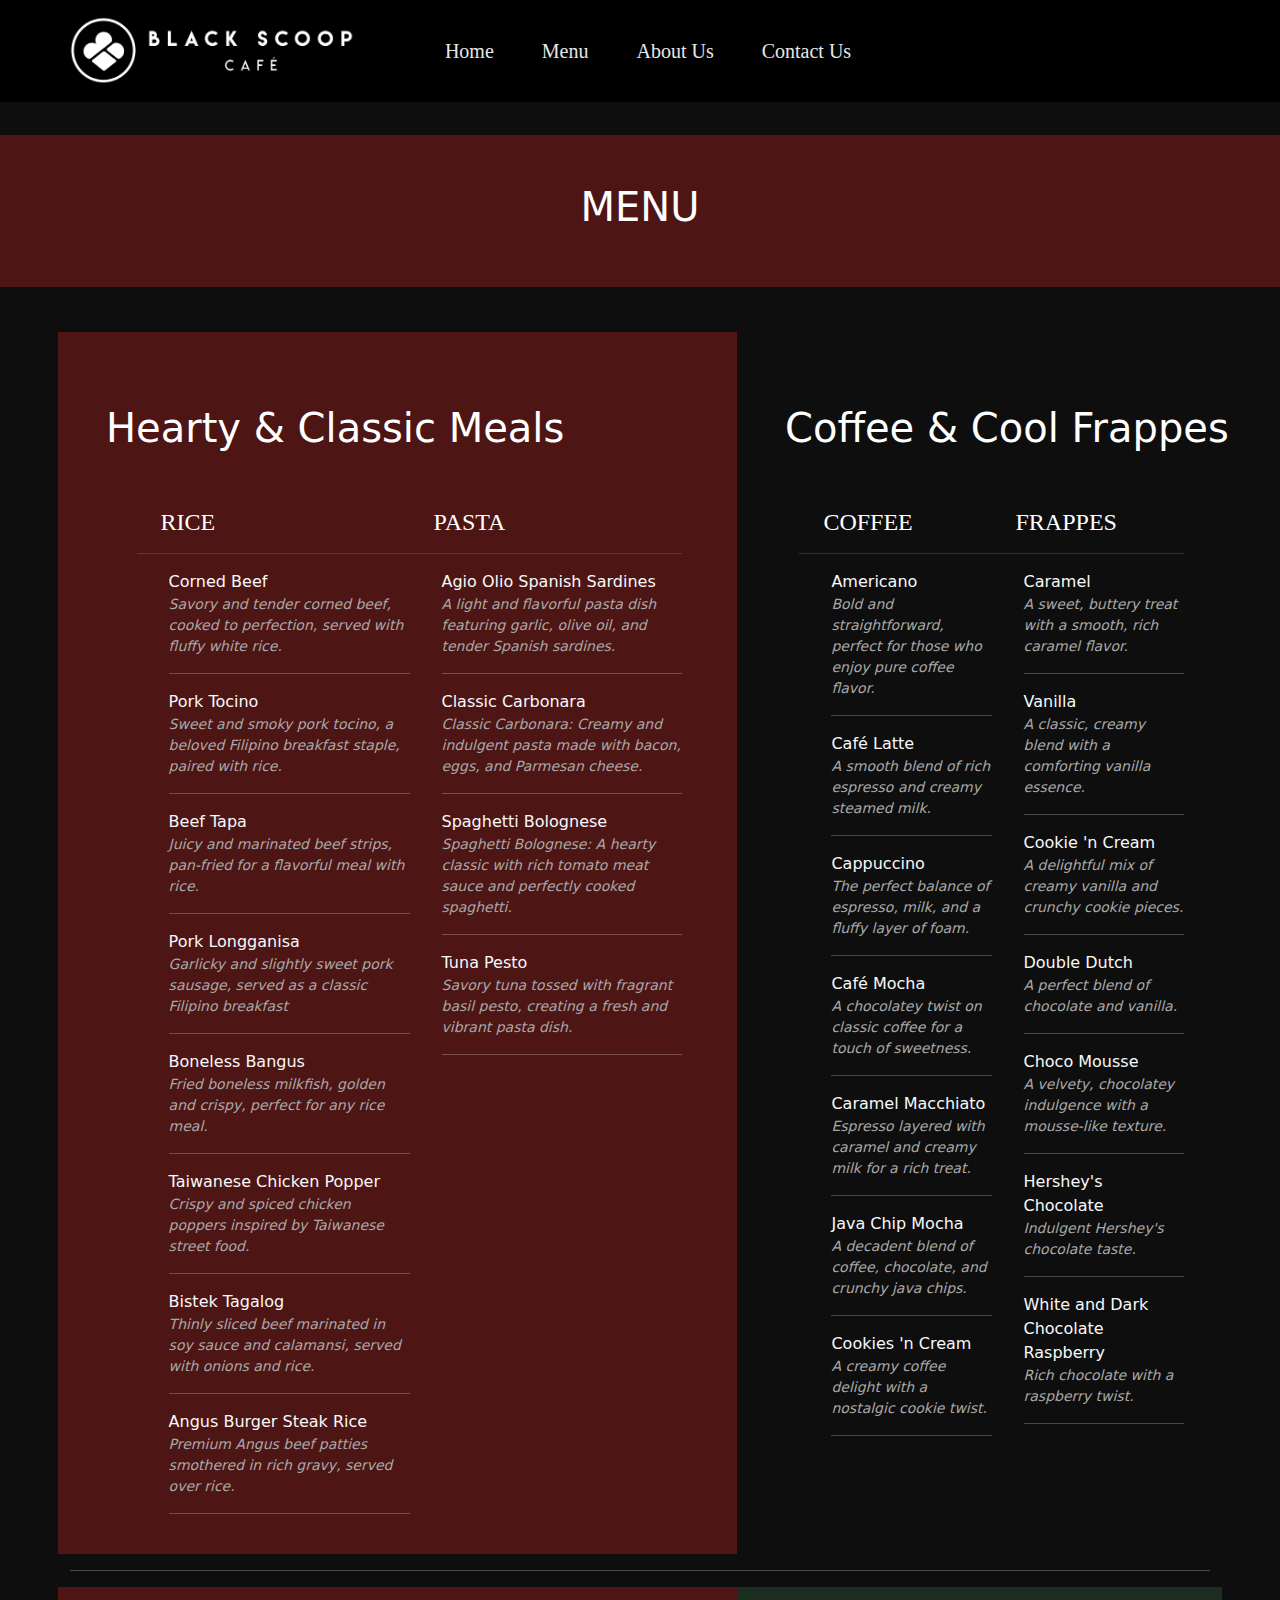
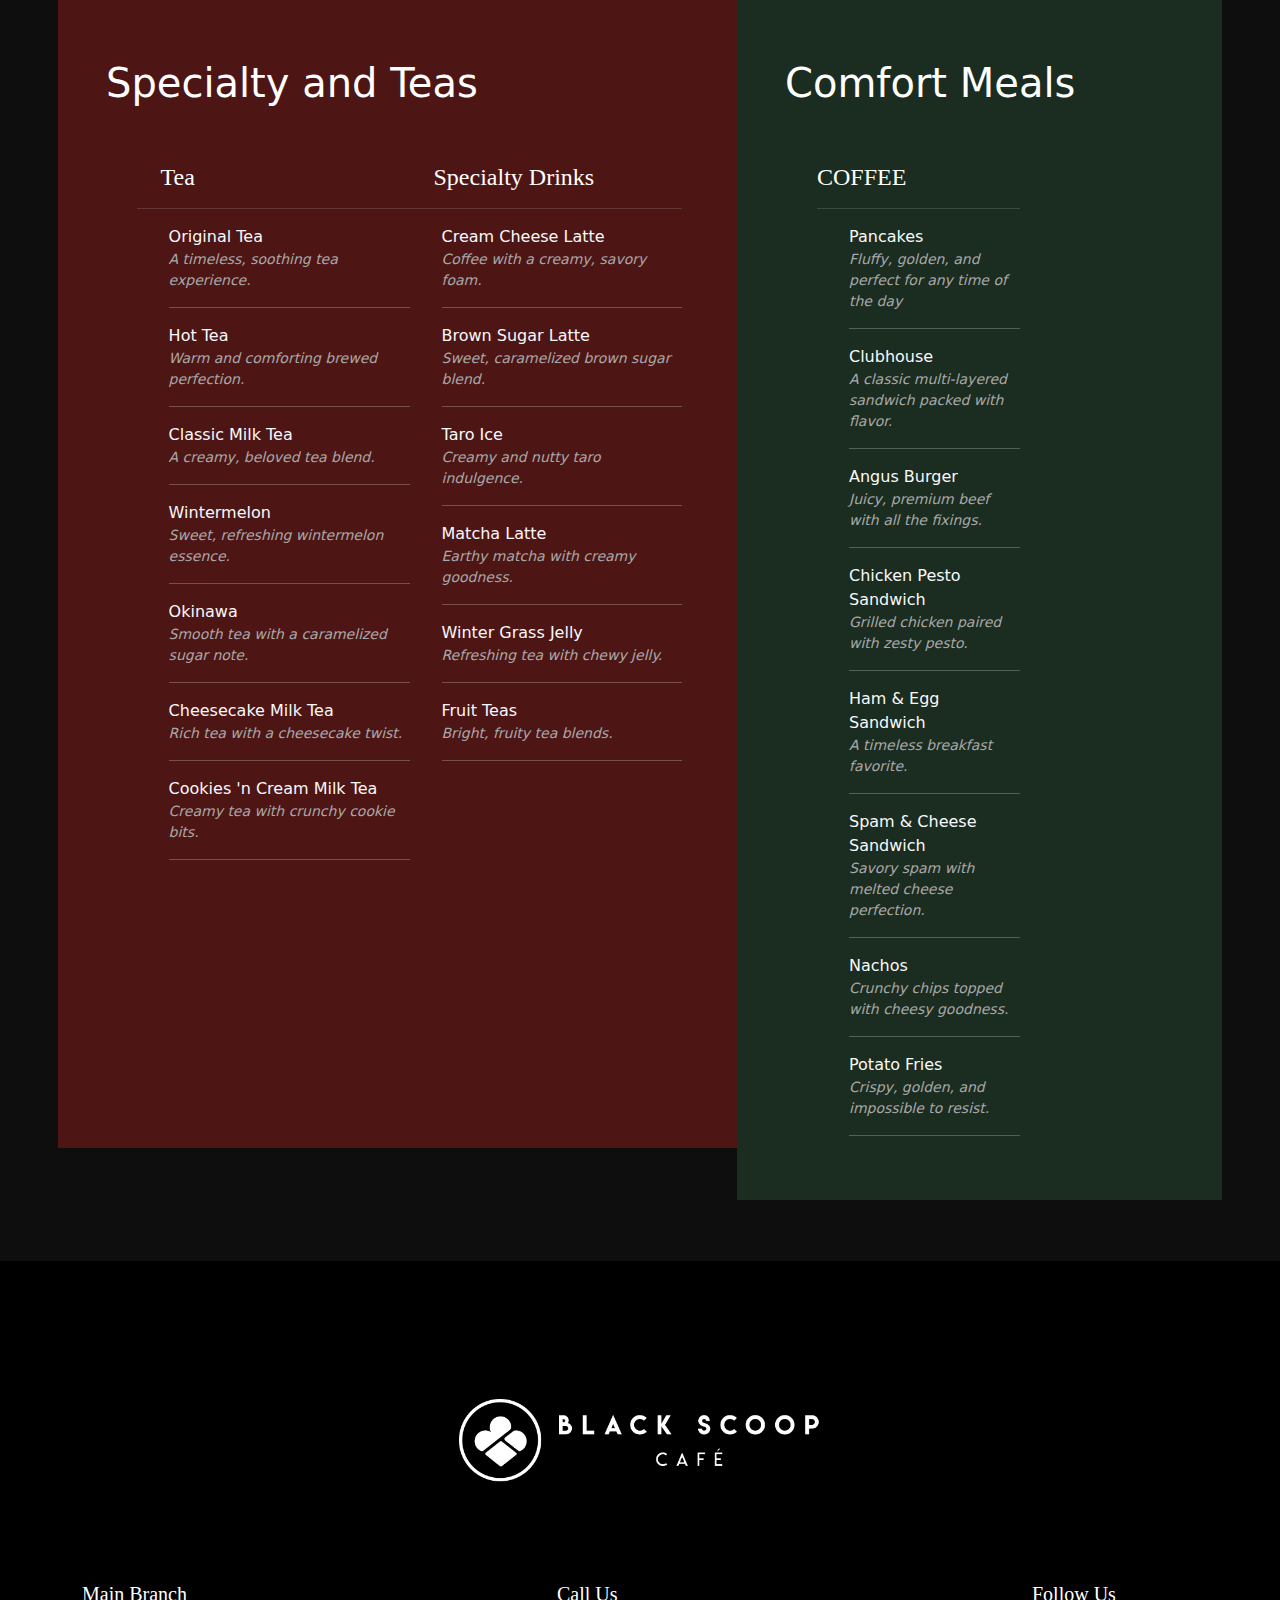
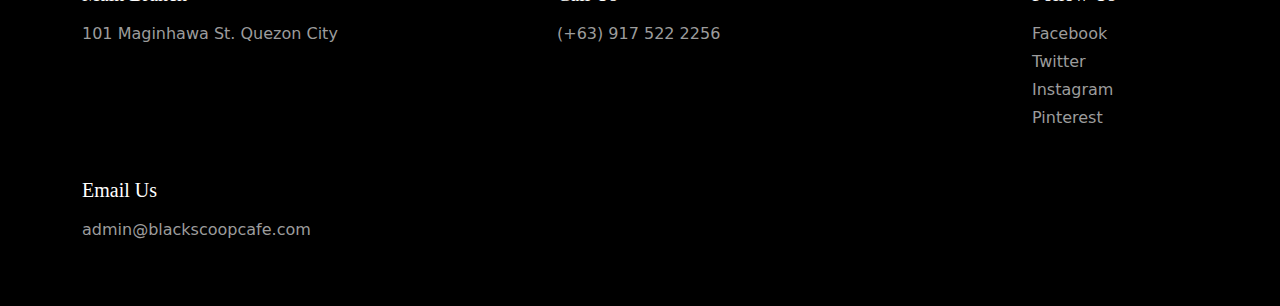
==== pages/page1/index.html @ 63876920 "Commit#30" ====
<!DOCTYPE html>
<html lang="en">
<head>
  <meta charset="utf-8">
  <meta name="viewport" content="width=device-width, initial-scale=1">
  <title>Menu</title>
  <script src="https://cdn.jsdelivr.net/npm/@popperjs/core@2.11.8/dist/umd/popper.min.js" integrity="sha384-I7E8VVD/ismYTF4hNIPjVp/Zjvgyol6VFvRkX/vR+Vc4jQkC+hVqc2pM8ODewa9r" crossorigin="anonymous"></script>
  <script src="https://cdn.jsdelivr.net/npm/bootstrap@5.3.3/dist/js/bootstrap.min.js" integrity="sha384-0pUGZvbkm6XF6gxjEnlmuGrJXVbNuzT9qBBavbLwCsOGabYfZo0T0to5eqruptLy" crossorigin="anonymous"></script>
  <link href="https://cdn.jsdelivr.net/npm/bootstrap@5.3.3/dist/css/bootstrap.min.css" rel="stylesheet" integrity="sha384-QWTKZyjpPEjISv5WaRU9OFeRpok6YctnYmDr5pNlyT2bRjXh0JMhjY6hW+ALEwIH" crossorigin="anonymous">
  <link rel="stylesheet" href="../page1/assets/css/link-page1.css">
  <link rel="stylesheet" href="../page1/assets/css/style-page1.css">
</head>
<body>
  <nav>
    <div class="nav-container">
      <div class="container">
        <div class="row">
          <div class="nav-logo col-lg-3 col-md-12 col-sm-12">
            <a href="/index.html"><img src="assets/img/black_scoop_2.png" class="logo" alt="Black Scoop Logo"></a>
          </div>
          <div class="nav-links col-lg-6 col-md-12 col-sm-12">
            <ul class="nav justify-content-center">
              <li class="nav-item">
                <a class="navbar-link" href="/index.html">Home</a>
              </li>
              <li class="nav-item">
                <a class="navbar-link active" aria-current="page" href="../page1/index.html">Menu</a>
              </li>
              <li class="nav-item">
                <a class="navbar-link" href="../page2/index.html">About Us</a>
              </li>
              <li class="nav-item">
                <a class="navbar-link" href="../page3/index.html">Contact Us</a>
              </li>
            </ul>
          </div>
        </div>
      </div>
    </div>
  </nav>
  <main>
    <div class="container-fluid">
      <div class="row">
        <div class="content-1 col-12 pt-5 pb-5 d-flex justify-content-center align-items-center">
          <h1>MENU</h1><br>
        </div>
      </div>
    </div>
    <div class="menu-section">
      <div class="container-lg g-0">
        <div class="row">
          <div class="food-section g-0 col-lg-7 col-md-12">
            <div class="row comfort g-0 pt-4 ps-4 d-flex justify-content-center">
              <h1 class="mt-5 ms-5" >Hearty & Classic Meals</h1>
              <div class="col-lg-5 col-md-6 col-sm-6 mt-5 ">
                <h4 class="ms-4">RICE</h4><hr class="horizon-dash">
                <ul class="g-0 pb-2">
                  <li class="text-light list-unstyled mt-2"> Corned Beef
                    <p class="sub-text">Savory and tender corned beef, cooked to perfection, served with fluffy white rice.</p><hr>
                  </li>
                  <li class="text-light list-unstyled mt-2"> Pork Tocino
                    <p class="sub-text">Sweet and smoky pork tocino, a beloved Filipino breakfast staple, paired with rice.</p><hr>
                  </li>
                  <li class="text-light list-unstyled mt-2">Beef Tapa
                    <p class="sub-text">Juicy and marinated beef strips, pan-fried for a flavorful meal with rice.</p><hr>
                  </li>
                  <li class="text-light list-unstyled mt-2"> Pork Longganisa
                    <p class="sub-text">Garlicky and slightly sweet pork sausage, served as a classic Filipino breakfast</p><hr>
                  </li>
                  <li class="text-light list-unstyled mt-2"> Boneless Bangus
                    <p class="sub-text">Fried boneless milkfish, golden and crispy, perfect for any rice meal.</p><hr>
                  </li>
                  <li class="text-light list-unstyled mt-2"> Taiwanese Chicken Popper
                    <p class="sub-text">Crispy and spiced chicken poppers inspired by Taiwanese street food.</p><hr>
                  </li>
                  <li class="text-light list-unstyled mt-2"> Bistek Tagalog
                    <p class="sub-text">Thinly sliced beef marinated in soy sauce and calamansi, served with onions and rice.</p><hr>
                  </li>
                  <li class="text-light list-unstyled mt-2">Angus Burger Steak Rice
                    <p class="sub-text">Premium Angus beef patties smothered in rich gravy, served over rice.</p><hr>
                  </li>
                </ul>
              </div>
              <div class="pasta-section col-lg-5 col-md-6 col-sm-6 mt-5">
                <h4 class="ms-4">PASTA</h4><hr class="horizon-dash">
                <ul>
                  <li class="text-light list-unstyled mt-2">Agio Olio Spanish Sardines
                    <p class="sub-text">A light and flavorful pasta dish featuring garlic, olive oil, and tender Spanish sardines.</p><hr>
                  </li>
                  <li class="text-light list-unstyled mt-2">Classic Carbonara
                    <p class="sub-text">Classic Carbonara: Creamy and indulgent pasta made with bacon, eggs, and Parmesan cheese.</p><hr>
                  </li>
                  <li class="text-light list-unstyled mt-2">Spaghetti Bolognese
                    <p class="sub-text">Spaghetti Bolognese: A hearty classic with rich tomato meat sauce and perfectly cooked spaghetti.</p><hr>
                  </li>
                  <li class="text-light list-unstyled mt-2">Tuna Pesto
                    <p class="sub-text">Savory tuna tossed with fragrant basil pesto, creating a fresh and vibrant pasta dish.</p><hr>
                  </li>
                </ul>
              </div>
            </div>
          </div>
          <div class="coffe-section g-0 col-lg-5 col-md-12">
            <div class="row coffee g-0 pt-4 ps-4 d-flex justify-content-center">
              <h1 class="coffee-section mt-5 ms-5" >Coffee & Cool Frappes</h1>
              <div class="col-lg-5 col-md-6 col-sm-6 mt-5">
                <h4 class="ms-4">COFFEE</h4><hr class="horizon-dash">
                <ul class="g-0 pb-2">
                  <li class="text-light list-unstyled mt-2">Americano
                    <p class="sub-text">Bold and straightforward, perfect for those who enjoy pure coffee flavor.</p><hr>
                  </li>
                  <li class="text-light list-unstyled mt-2"> Café Latte
                    <p class="sub-text">A smooth blend of rich espresso and creamy steamed milk.</p><hr>
                  </li>
                  <li class="text-light list-unstyled mt-2"> Cappuccino
                    <p class="sub-text">The perfect balance of espresso, milk, and a fluffy layer of foam.</p><hr>
                  </li>
                  <li class="text-light list-unstyled mt-2">Café Mocha
                    <p class="sub-text">A chocolatey twist on classic coffee for a touch of sweetness.</p><hr>
                  </li>
                  <li class="text-light list-unstyled mt-2">Caramel Macchiato
                    <p class="sub-text">Espresso layered with caramel and creamy milk for a rich treat.</p><hr>
                  </li>
                  <li class="text-light list-unstyled mt-2">Java Chip Mocha
                    <p class="sub-text">A decadent blend of coffee, chocolate, and crunchy java chips.</p><hr>
                  </li>
                  <li class="text-light list-unstyled mt-2">Cookies 'n Cream
                    <p class="sub-text">A creamy coffee delight with a nostalgic cookie twist.</p><hr>
                  </li>
                </ul>
              </div>
              <div class="frappes-section col-lg-5 col-md-6 col-sm-6 mt-5">
                <h4 class="ms-4">FRAPPES</h4><hr class="horizon-dash">
                <ul>
                  <li class="text-light list-unstyled mt-2">Caramel
                    <p class="sub-text">A sweet, buttery treat with a smooth, rich caramel flavor.</p><hr>
                  </li>
                  <li class="text-light list-unstyled mt-2">Vanilla
                    <p class="sub-text">A classic, creamy blend with a comforting vanilla essence.</p><hr>
                  </li>
                  <li class="text-light list-unstyled mt-2">Cookie 'n Cream
                    <p class="sub-text">A delightful mix of creamy vanilla and crunchy cookie pieces.</p><hr>
                  </li>
                  <li class="text-light list-unstyled mt-2">Double Dutch
                    <p class="sub-text">A perfect blend of chocolate and vanilla.</p><hr>
                  </li>
                  <li class="text-light list-unstyled mt-2">Choco Mousse
                    <p class="sub-text">A velvety, chocolatey indulgence with a mousse-like texture.</p><hr>
                  </li>
                  <li class="text-light list-unstyled mt-2">Hershey's Chocolate
                    <p class="sub-text"> Indulgent Hershey's chocolate taste.</p><hr>
                  </li>
                  <li class="text-light list-unstyled mt-2">White and Dark Chocolate Raspberry
                    <p class="sub-text">Rich chocolate with a raspberry twist.</p><hr>
                  </li>
                </ul>
              </div>
            </div>
        </div>
      </div>
        <hr class="horizon-dash-2">
      <div class="row">
        <div class="food-section g-0 col-lg-7 col-md-12">
          <div class="row tea g-0 pt-4 ps-4 d-flex justify-content-center">
            <h1 class="mt-5 ms-5" >Specialty and Teas</h1>
            <div class="col-lg-5 col-md-6 col-sm-6 mt-5 ">
              <h4 class="ms-4">Tea</h4><hr class="horizon-dash">
              <ul>
                <li class="text-light list-unstyled mt-2">Original Tea
                  <p class="sub-text">A timeless, soothing tea experience.</p><hr>
                </li>
                <li class="text-light list-unstyled mt-2">Hot Tea
                  <p class="sub-text">Warm and comforting brewed perfection.</p><hr>
                </li>
                <li class="text-light list-unstyled mt-2">Classic Milk Tea
                  <p class="sub-text">A creamy, beloved tea blend.</p><hr>
                </li>
                <li class="text-light list-unstyled mt-2">Wintermelon
                  <p class="sub-text">Sweet, refreshing wintermelon essence.</p><hr>
                </li>
                <li class="text-light list-unstyled mt-2">Okinawa
                  <p class="sub-text">Smooth tea with a caramelized sugar note.</p><hr>
                </li>
                <li class="text-light list-unstyled mt-2">Cheesecake Milk Tea
                  <p class="sub-text">Rich tea with a cheesecake twist.</p><hr>
                </li>
                <li class="text-light list-unstyled mt-2">Cookies 'n Cream Milk Tea
                  <p class="sub-text">Creamy tea with crunchy cookie bits.</p><hr>
                </li>
              </ul>
            </div>
            <div class="pasta-section col-lg-5 col-md-6 col-sm-6 mt-5">
              <h4 class="ms-4">Specialty Drinks</h4><hr class="horizon-dash">
              <ul class="g-0 pb-2">
                <li class="text-light list-unstyled mt-2">Cream Cheese Latte
                  <p class="sub-text">Coffee with a creamy, savory foam.</p><hr>
                </li>
                <li class="text-light list-unstyled mt-2">Brown Sugar Latte
                  <p class="sub-text">Sweet, caramelized brown sugar blend.</p><hr>
                </li>
                <li class="text-light list-unstyled mt-2">Taro Ice
                  <p class="sub-text">Creamy and nutty taro indulgence.</p><hr>
                </li>
                <li class="text-light list-unstyled mt-2">Matcha Latte
                  <p class="sub-text">Earthy matcha with creamy goodness.</p><hr>
                </li>
                <li class="text-light list-unstyled mt-2">Winter Grass Jelly
                  <p class="sub-text">Refreshing tea with chewy jelly.</p><hr>
                </li>
                <li class="text-light list-unstyled mt-2">Fruit Teas
                  <p class="sub-text">Bright, fruity tea blends.</p><hr>
                </li>
              </ul>
            </div>
          </div>
        </div>
        <div class="coffe-section g-0 col-lg-5 col-md-12">
          <div class="comfort-food-bg">
            <h1 class="h1-comfort" >Comfort Meals</h1>
            <div class="comfort-food col-7">
              <h4 class="mt-5 pt-2">COFFEE</h4><hr class="horizon-dash">
              <ul class="g-0 pb-5">
                <li class="text-light list-unstyled mt-2">Pancakes
                  <p class="sub-text">Fluffy, golden, and perfect for any time of the day</p><hr>
                </li>
                <li class="text-light list-unstyled mt-2">Clubhouse
                  <p class="sub-text">A classic multi-layered sandwich packed with flavor.</p><hr>
                </li>
                <li class="text-light list-unstyled mt-2">Angus Burger
                  <p class="sub-text">Juicy, premium beef with all the fixings.</p><hr>
                </li>
                <li class="text-light list-unstyled mt-2">Chicken Pesto Sandwich
                  <p class="sub-text">Grilled chicken paired with zesty pesto.</p><hr>
                </li>
                <li class="text-light list-unstyled mt-2">Ham & Egg Sandwich
                  <p class="sub-text">A timeless breakfast favorite.</p><hr>
                </li>
                <li class="text-light list-unstyled mt-2">Spam & Cheese Sandwich
                  <p class="sub-text">Savory spam with melted cheese perfection.</p><hr>
                </li>
                <li class="text-light list-unstyled mt-2">Nachos
                  <p class="sub-text">Crunchy chips topped with cheesy goodness.</p><hr>
                </li>
                <li class="text-light list-unstyled mt-2">Potato Fries
                  <p class="sub-text"> Crispy, golden, and impossible to resist.</p><hr>
                </li>
              </ul>
            </div>
          </div>
         </div>
       </div>
    </div>
  </main>
  <footer>
    <div class="footer-body">
      <div class="container-lg">
         <div class="footer-logo d-flex justify-content-center">
           <img src="../page1/assets/img/black_scoop_2.png" class="img-fluid img-logo justify-content-center" alt="">
        </div>
        <div>
        </div>
        <div class="row mt-5">
          <div class="col-lg-5 col-md-6 mt-5">
            <div class="row">
              <div class="col-12"><h5>Main Branch</h5></div>
              <div class="col-12 mt-2"><p class="grey">101 Maginhawa St. Quezon City</p></div>
            </div>
          </div>
          <div class="col-lg-5 col-md-6 mt-5">
            <div class="row">
              <div class="col-12"><h5>Call Us</h5></div>
              <div class="col-12 mt-2"><p class="grey">(+63) 917 522 2256</p></div>
            </div>
          </div>
          <div class="text col-lg-2 col-md-6 mt-5">
            <div class="row g-0">
              <div class="col-12"><h5>Follow Us</h5></div>
              <ul class="nav flex-column mt-1">
                <li class="nav-item mt-1">
                  <a class="footer-link-grey" href="https://www.facebook.com/blackscoopcafe/">Facebook</a>
                </li>
                <li class="nav-item mt-1">
                  <a class="footer-link-grey" href="https://x.com/blackscoopcafe">Twitter</a>
                </li>
                <li class="nav-item mt-1">
                  <a class="footer-link-grey" href="https://www.instagram.com/blackscoopcafeph/">Instagram</a>
                </li>
                <li class="nav-item mt-1">
                  <a class="footer-link-grey" href="https://www.pinterest.com/blackscoopcafe/">Pinterest</a>
                </li>
              </ul>
            </div>
          </div>
          <div class="col-lg-12 col-md-6 mt-5 mb-5">
            <div class="row">
              <div class="col-12"><h5>Email Us</h5></div>
              <div class="col-12 mt-2"><p class="grey">admin@blackscoopcafe.com</p></div>
            </div>
          </div>
        </div>
      </div>
    </div>
</footer>
<script src="https://cdn.jsdelivr.net/npm/bootstrap@5.3.3/dist/js/bootstrap.bundle.min.js" integrity="sha384-YvpcrYf0tY3lHB60NNkmXc5s9fDVZLESaAA55NDzOxhy9GkcIdslK1eN7N6jIeHz" crossorigin="anonymous"></script>
</body>
</html>
---- pages/page1/assets/css/link-page1.css ----
a.navbar-link, a.navbar-brand{
    margin: 0rem 1rem 0 2rem;
    text-decoration: none;
    font-family: Cambria;
    font-size: 20px;
    color: #e7e7e7;
}

a.navbar-link:hover{
    color: #ffffff;
}

.menu-section{
    margin: 15vh 0 0vh 0;

    .content-1{
        padding-top: 1rem;
        padding-bottom: 1rem;
        padding-left: 2rem;
        padding-right: 2rem;
        border: 0px solid white;
        background-color: #4e1515;
    }
}

a.footer-link{
    text-decoration: none;
    margin: 0 7rem 0 0;
    color: #e7e7e7;
}
a.footer-link:hover{
    color: #a8a8a8;
}

a.footer-link-grey{
    text-decoration: none;
    margin: 0 7rem 0 0;
    color: #9c9c9c;
}

a.footer-link-grey:hover{
    color: #ffffff;
}
---- pages/page1/assets/css/style-page1.css ----
body{
    background-color: #0e0e0e;
}

p, h1, h3, h4, h5{
    color: #ffffff;
}

.grey{
    color: #9c9c9c;
}
h3, h4, h5{
    font-family: Cambria;
}

.horizon-dash{
    color: #9c9c9c;
}

.horizon-dash-2{
    color: #ffffff;
}
.sub-text{
    font-style: italic;
    font-size: 14px;
    color: #a8a8a8;
}

.nav-container{
    padding:1rem;
    background-color: #000000;
    border: 0px solid rgb(0, 0, 0); /* outline guide for sectioning */
    display: flex;
    position: fixed;
    top: 0;
    left: 0;
    right: 0;
    z-index: 20;
}

.logo{
    height: 70px;
}

.backup{
    background-color: #070707;
}

.nav-logo, .nav-links{
    display: flex;
    justify-content: center;
    align-items: center;
}

.content-1{
    margin-top: 15vh;
    background-color: #4e1515;
    border: 0px solid rgb(27, 27, 27);
}

.menu-section{
    margin: 5vh 0 5vh 0;

    .comfort{
        background-color: #4e1515;
    }

    .tea{
        background-color: #4e1515;
        padding-bottom: 17rem;
    }
    .comfort-food-bg{
                background-color: #1b2c20;
        .h1-comfort{
            padding-left: 3rem;
            padding-top: 4.5rem;
        }
    }
    .comfort-food{
        padding-left:5rem;
        border: 0px solid white;

    }

}

.footer-body{
    padding-top: 15vh;
    background-color: #000000;

        .img-logo{
            height: 10vh;
    }

    .footer-margins{
        margin: 4rem 0 0 3rem;
    }

    .fixed-size{
        height: 40px;
        width: auto;
    }
}

.test{
    border: 1px solid white;
}
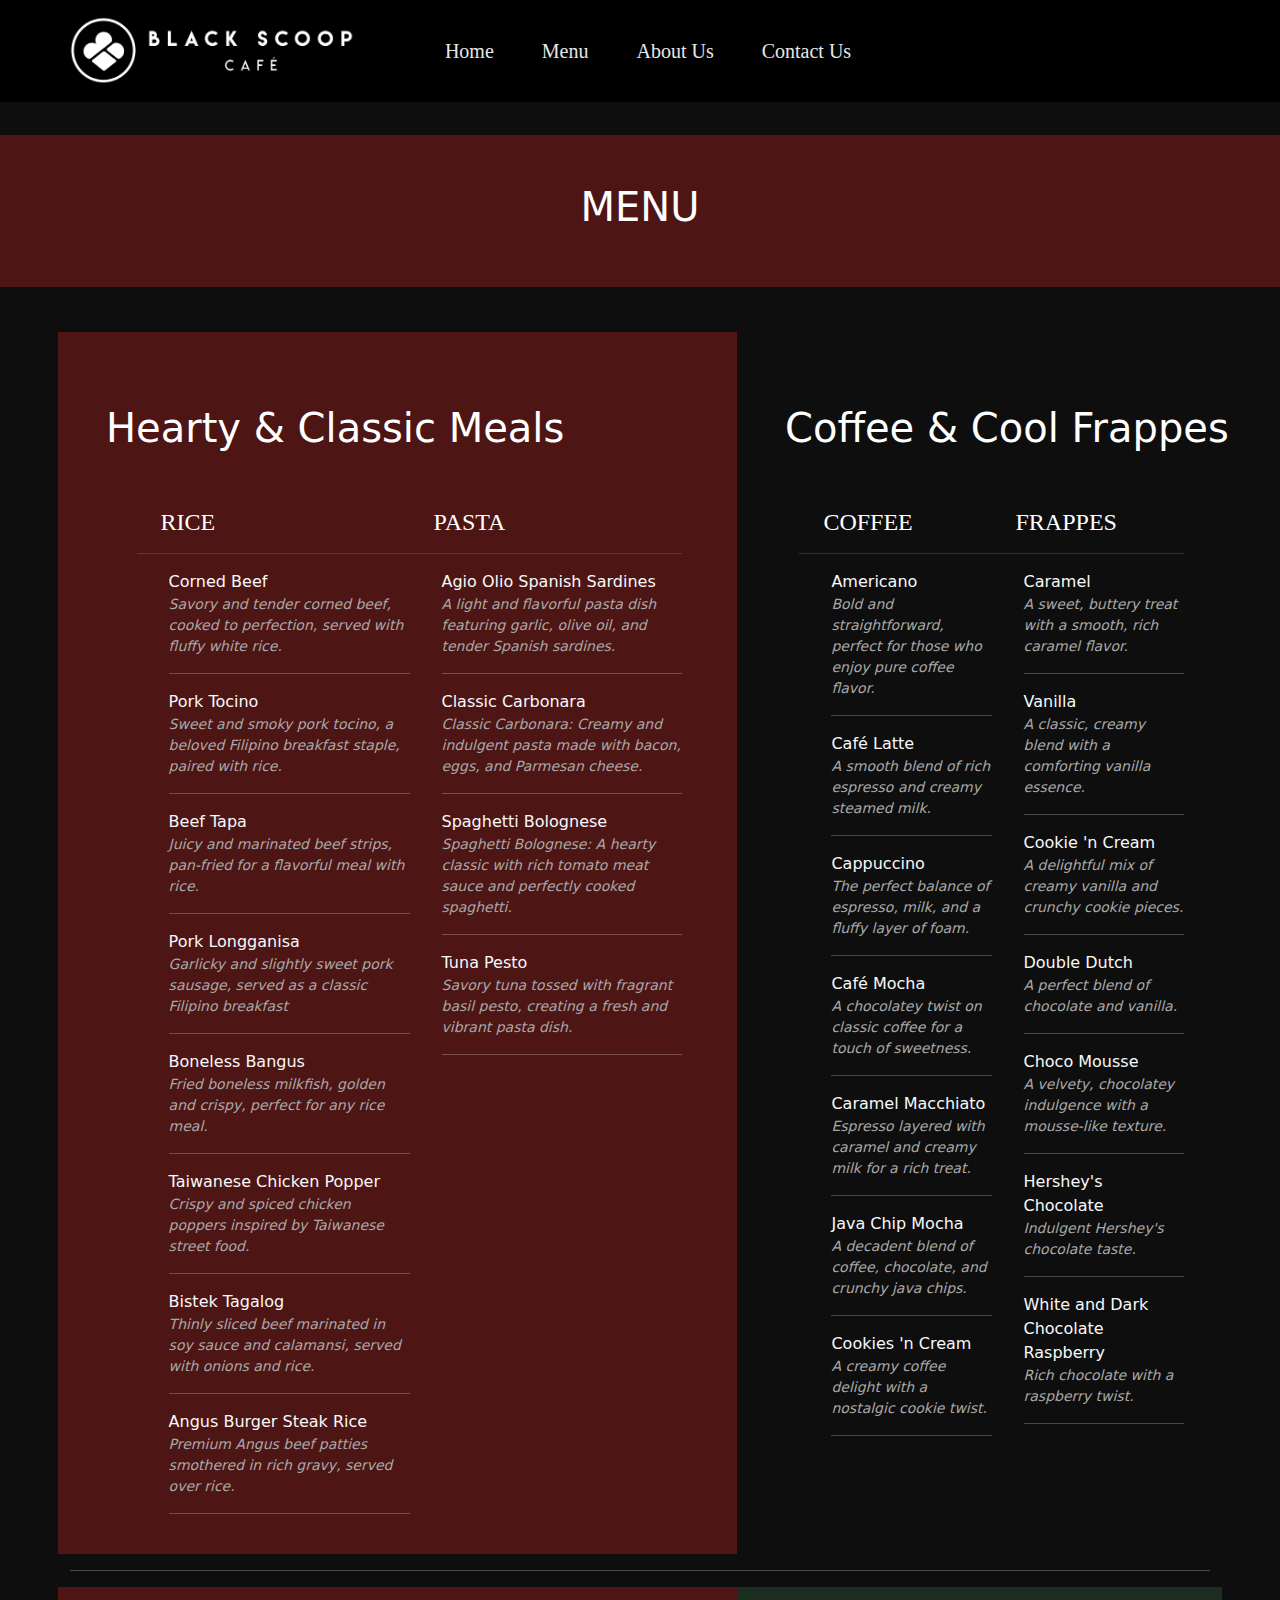
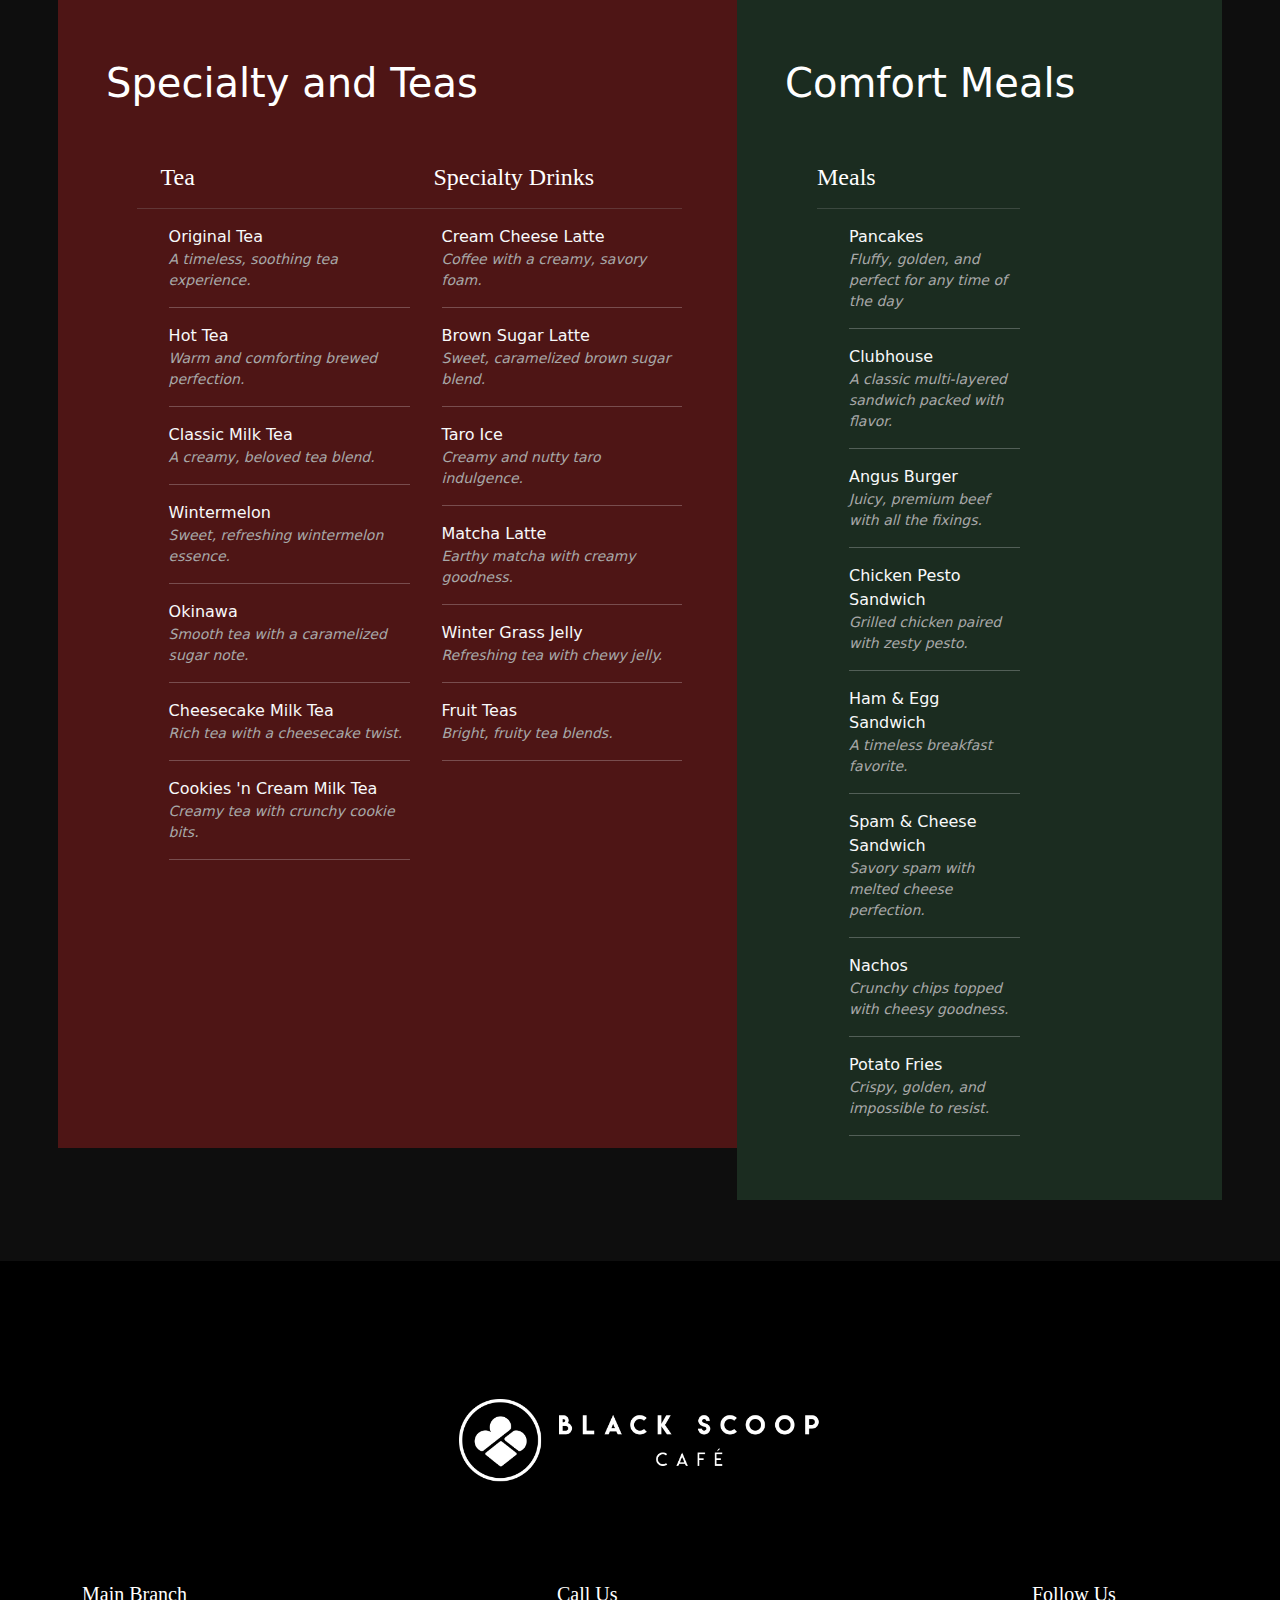
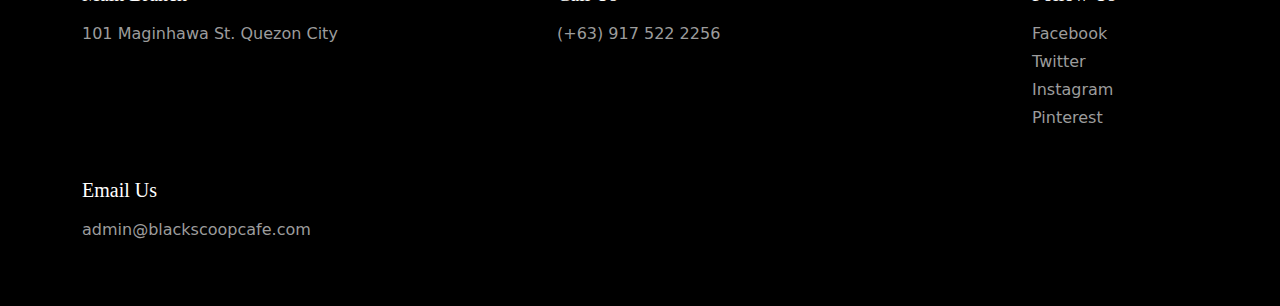
==== commit c848ee86: "FinalCommit#34" ====
--- a/pages/page1/index.html
+++ b/pages/page1/index.html
@@ -16,12 +16,12 @@
       <div class="container">
         <div class="row">
           <div class="nav-logo col-lg-3 col-md-12 col-sm-12">
-            <a href="/index.html"><img src="assets/img/black_scoop_2.png" class="logo" alt="Black Scoop Logo"></a>
+            <a href="../../index.html"><img src="assets/img/black_scoop_2.png" class="logo" alt="Black Scoop Logo"></a>
           </div>
           <div class="nav-links col-lg-6 col-md-12 col-sm-12">
             <ul class="nav justify-content-center">
               <li class="nav-item">
-                <a class="navbar-link" href="/index.html">Home</a>
+                <a class="navbar-link" href="../../index.html">Home</a>
               </li>
               <li class="nav-item">
                 <a class="navbar-link active" aria-current="page" href="../page1/index.html">Menu</a>
@@ -218,7 +218,7 @@
           <div class="comfort-food-bg">
             <h1 class="h1-comfort" >Comfort Meals</h1>
             <div class="comfort-food col-7">
-              <h4 class="mt-5 pt-2">COFFEE</h4><hr class="horizon-dash">
+              <h4 class="mt-5 pt-2">Meals</h4><hr class="horizon-dash">
               <ul class="g-0 pb-5">
                 <li class="text-light list-unstyled mt-2">Pancakes
                   <p class="sub-text">Fluffy, golden, and perfect for any time of the day</p><hr>
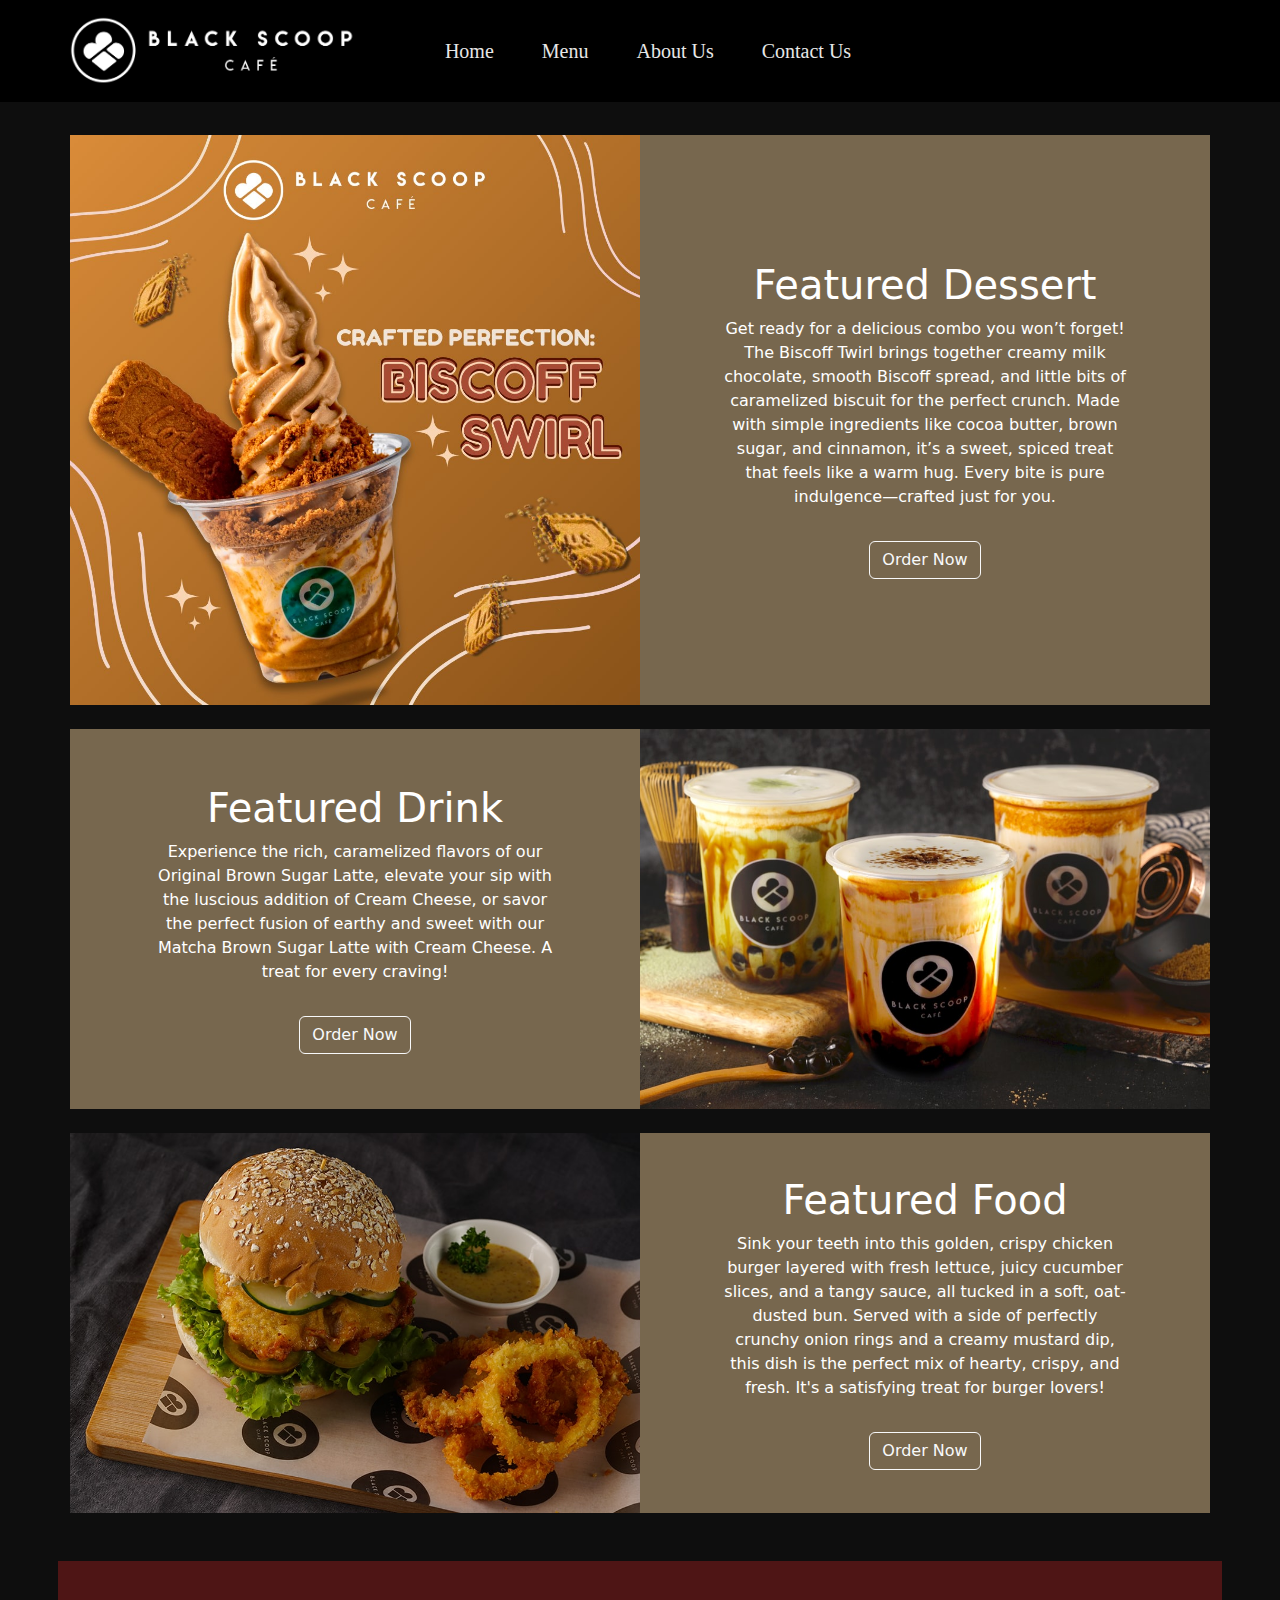
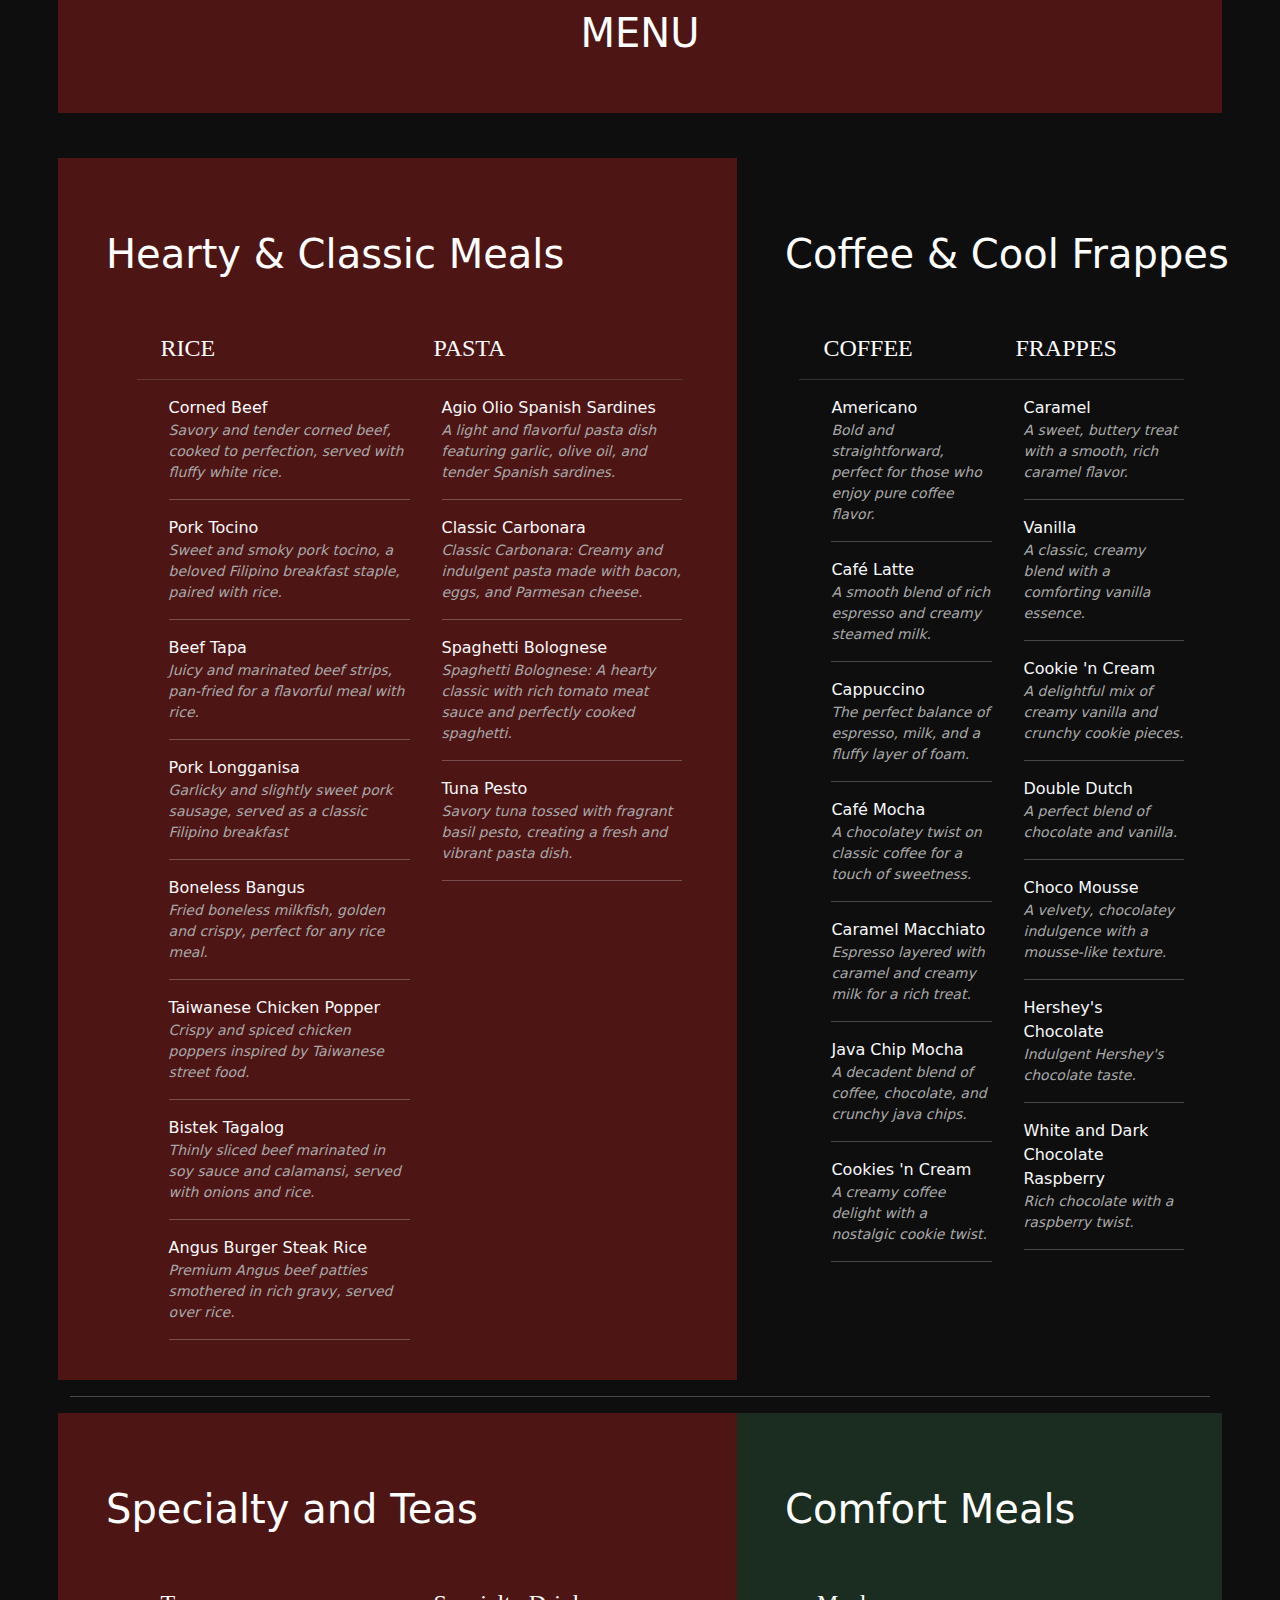
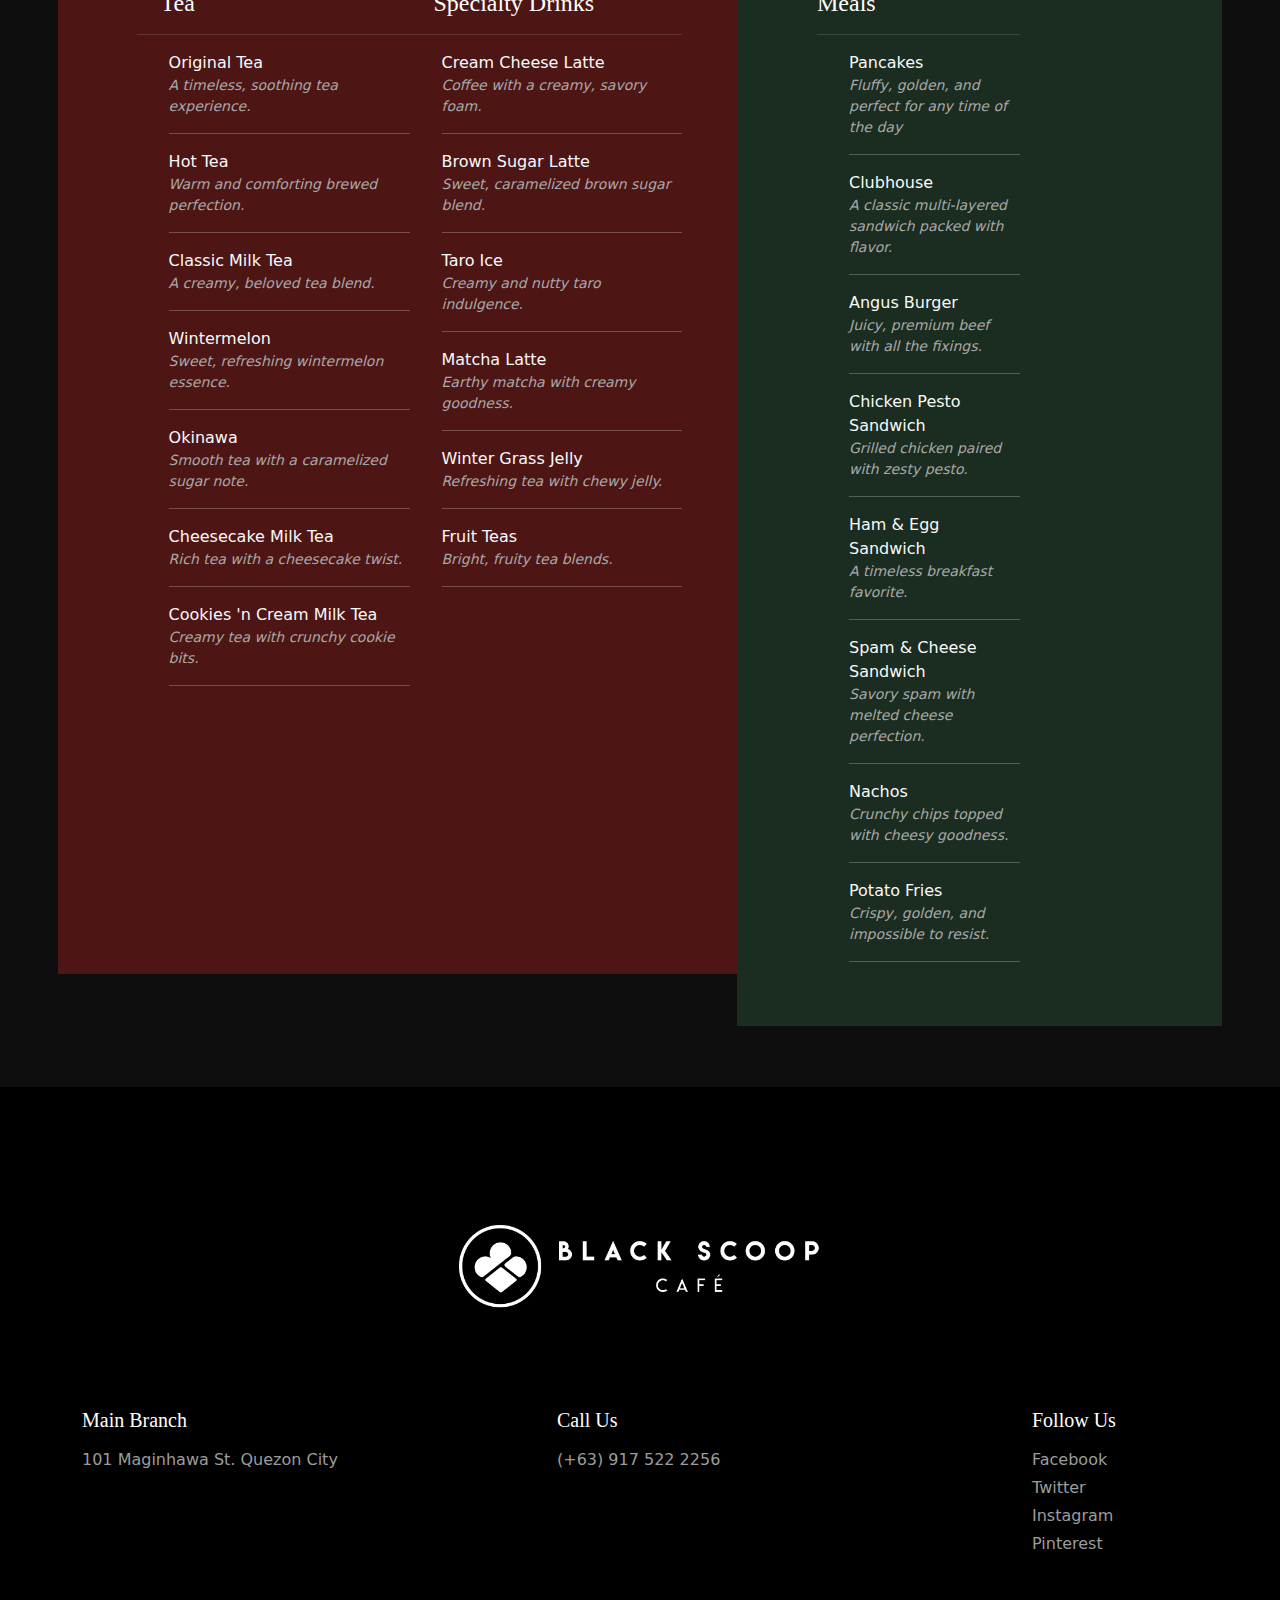
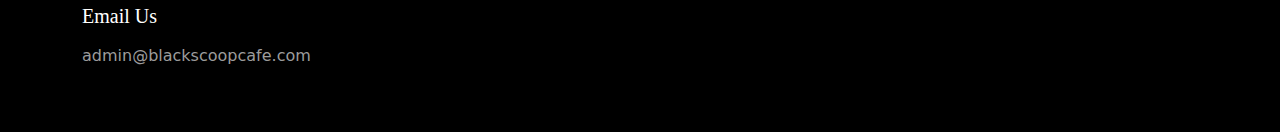
==== commit b38b84fa: "FinalCommit#36" ====
--- a/pages/page1/index.html
+++ b/pages/page1/index.html
@@ -7,8 +7,8 @@
   <script src="https://cdn.jsdelivr.net/npm/@popperjs/core@2.11.8/dist/umd/popper.min.js" integrity="sha384-I7E8VVD/ismYTF4hNIPjVp/Zjvgyol6VFvRkX/vR+Vc4jQkC+hVqc2pM8ODewa9r" crossorigin="anonymous"></script>
   <script src="https://cdn.jsdelivr.net/npm/bootstrap@5.3.3/dist/js/bootstrap.min.js" integrity="sha384-0pUGZvbkm6XF6gxjEnlmuGrJXVbNuzT9qBBavbLwCsOGabYfZo0T0to5eqruptLy" crossorigin="anonymous"></script>
   <link href="https://cdn.jsdelivr.net/npm/bootstrap@5.3.3/dist/css/bootstrap.min.css" rel="stylesheet" integrity="sha384-QWTKZyjpPEjISv5WaRU9OFeRpok6YctnYmDr5pNlyT2bRjXh0JMhjY6hW+ALEwIH" crossorigin="anonymous">
-  <link rel="stylesheet" href="../page1/assets/css/link-page1.css">
-  <link rel="stylesheet" href="../page1/assets/css/style-page1.css">
+  <link rel="stylesheet" href="../page1/assets/css/linkPage1.css">
+  <link rel="stylesheet" href="../page1/assets/css/stylePage1.css">
 </head>
 <body>
   <nav>
@@ -39,7 +39,45 @@
     </div>
   </nav>
   <main>
-    <div class="container-fluid">
+    <div class="content-featured container-lg g-0 pb-5">
+      <div class="row g-0">
+        <div class="col-lg-6 col-md-6 col-sm-12">
+          <img src="../page1/assets/img/biscoff.jpg" class="img-fluid w-100" alt="">
+        </div>
+        <div class="featured-1 text-center col-lg-6 col-md-6 col-sm-12">
+          <div>
+            <h1>Featured Dessert</h1>
+            <p class="pb-3">Get ready for a delicious combo you won’t forget! The Biscoff Twirl brings together creamy milk chocolate, smooth Biscoff spread, and little bits of caramelized biscuit for the perfect crunch. Made with simple ingredients like cocoa butter, brown sugar, and cinnamon, it’s a sweet, spiced treat that feels like a warm hug. Every bite is pure indulgence—crafted just for you.</p>
+            <a href="../page4/index.html"><button type="button" class="btn btn-outline-light">Order Now</button></a>
+          </div>
+        </div>
+      </div>
+      <div class="row g-0 pt-4">
+        <div class="featured-1 text-center col-lg-6 col-md-6 col-sm-12">
+          <div>
+            <h1>Featured Drink</h1>
+            <p class="pb-3">Experience the rich, caramelized flavors of our Original Brown Sugar Latte, elevate your sip with the luscious addition of Cream Cheese, or savor the perfect fusion of earthy and sweet with our Matcha Brown Sugar Latte with Cream Cheese. A treat for every craving!</p>
+            <a href="../page5/index.html"><button type="button" class="btn btn-outline-light">Order Now</button></a>
+          </div>
+        </div>
+        <div class="col-lg-6 col-md-6 col-sm-12">
+          <img src="../page1/assets/img/home-featured-min-1.jpg" class="img-fluid w-100" alt="">
+        </div>
+      </div>
+      <div class="row g-0 pt-4">
+        <div class="col-lg-6 col-md-6 col-sm-12">
+          <img src="../page1/assets/img/home-foods-min.jpg" class="img-fluid w-100" alt="">
+        </div>
+        <div class="featured-1 text-center col-lg-6 col-md-6 col-sm-12">
+          <div>
+            <h1>Featured Food</h1>
+            <p class="pb-3">Sink your teeth into this golden, crispy chicken burger layered with fresh lettuce, juicy cucumber slices, and a tangy sauce, all tucked in a soft, oat-dusted bun. Served with a side of perfectly crunchy onion rings and a creamy mustard dip, this dish is the perfect mix of hearty, crispy, and fresh. It's a satisfying treat for burger lovers!</p>
+            <a href="../page6/index.html"><button type="button" class="btn btn-outline-light">Order Now</button></a>
+          </div>
+        </div>
+      </div>
+    </div>
+    <div class="container g-0">
       <div class="row">
         <div class="content-1 col-12 pt-5 pb-5 d-flex justify-content-center align-items-center">
           <h1>MENU</h1><br>
--- a/pages/page1/assets/css/linkPage1.css
+++ b/pages/page1/assets/css/linkPage1.css
@@ -0,0 +1,43 @@
+a.navbar-link, a.navbar-brand{
+    margin: 0rem 1rem 0 2rem;
+    text-decoration: none;
+    font-family: Cambria;
+    font-size: 20px;
+    color: #e7e7e7;
+}
+
+a.navbar-link:hover{
+    color: #ffffff;
+}
+
+.menu-section{
+    margin: 15vh 0 0vh 0;
+
+    .content-1{
+        padding-top: 1rem;
+        padding-bottom: 1rem;
+        padding-left: 2rem;
+        padding-right: 2rem;
+        border: 0px solid white;
+        background-color: #4e1515;
+    }
+}
+
+a.footer-link{
+    text-decoration: none;
+    margin: 0 7rem 0 0;
+    color: #e7e7e7;
+}
+a.footer-link:hover{
+    color: #a8a8a8;
+}
+
+a.footer-link-grey{
+    text-decoration: none;
+    margin: 0 7rem 0 0;
+    color: #9c9c9c;
+}
+
+a.footer-link-grey:hover{
+    color: #ffffff;
+}
--- a/pages/page1/assets/css/stylePage1.css
+++ b/pages/page1/assets/css/stylePage1.css
@@ -0,0 +1,117 @@
+body{
+    background-color: #0e0e0e;
+}
+
+p, h1, h3, h4, h5{
+    color: #ffffff;
+}
+
+.grey{
+    color: #9c9c9c;
+}
+h3, h4, h5{
+    font-family: Cambria;
+}
+
+.horizon-dash{
+    color: #9c9c9c;
+}
+
+.horizon-dash-2{
+    color: #ffffff;
+}
+.sub-text{
+    font-style: italic;
+    font-size: 14px;
+    color: #a8a8a8;
+}
+
+.nav-container{
+    padding:1rem;
+    background-color: #000000;
+    border: 0px solid rgb(0, 0, 0); /* outline guide for sectioning */
+    display: flex;
+    position: fixed;
+    top: 0;
+    left: 0;
+    right: 0;
+    z-index: 20;
+}
+
+.logo{
+    height: 70px;
+}
+
+.backup{
+    background-color: #070707;
+}
+
+.nav-logo, .nav-links{
+    display: flex;
+    justify-content: center;
+    align-items: center;
+}
+.content-featured{
+    margin-top: 15vh;
+
+    .featured-1{
+        display: flex;
+        justify-content: center;
+        align-items: center;
+        padding-left: 5rem;
+        padding-right: 5rem;
+        background-color: #77674e;
+    }
+}
+.content-1{
+    background-color: #4e1515;
+    border: 0px solid rgb(27, 27, 27);
+}
+
+.menu-section{
+    margin: 5vh 0 5vh 0;
+
+    .comfort{
+        background-color: #4e1515;
+    }
+
+    .tea{
+        background-color: #4e1515;
+        padding-bottom: 17rem;
+    }
+    .comfort-food-bg{
+                background-color: #1b2c20;
+        .h1-comfort{
+            padding-left: 3rem;
+            padding-top: 4.5rem;
+        }
+    }
+    .comfort-food{
+        padding-left:5rem;
+        border: 0px solid white;
+
+    }
+
+}
+
+.footer-body{
+    padding-top: 15vh;
+    background-color: #000000;
+
+        .img-logo{
+            height: 10vh;
+    }
+
+    .footer-margins{
+        margin: 4rem 0 0 3rem;
+    }
+
+    .fixed-size{
+        height: 40px;
+        width: auto;
+    }
+}
+
+.test{
+    border: 1px solid white;
+}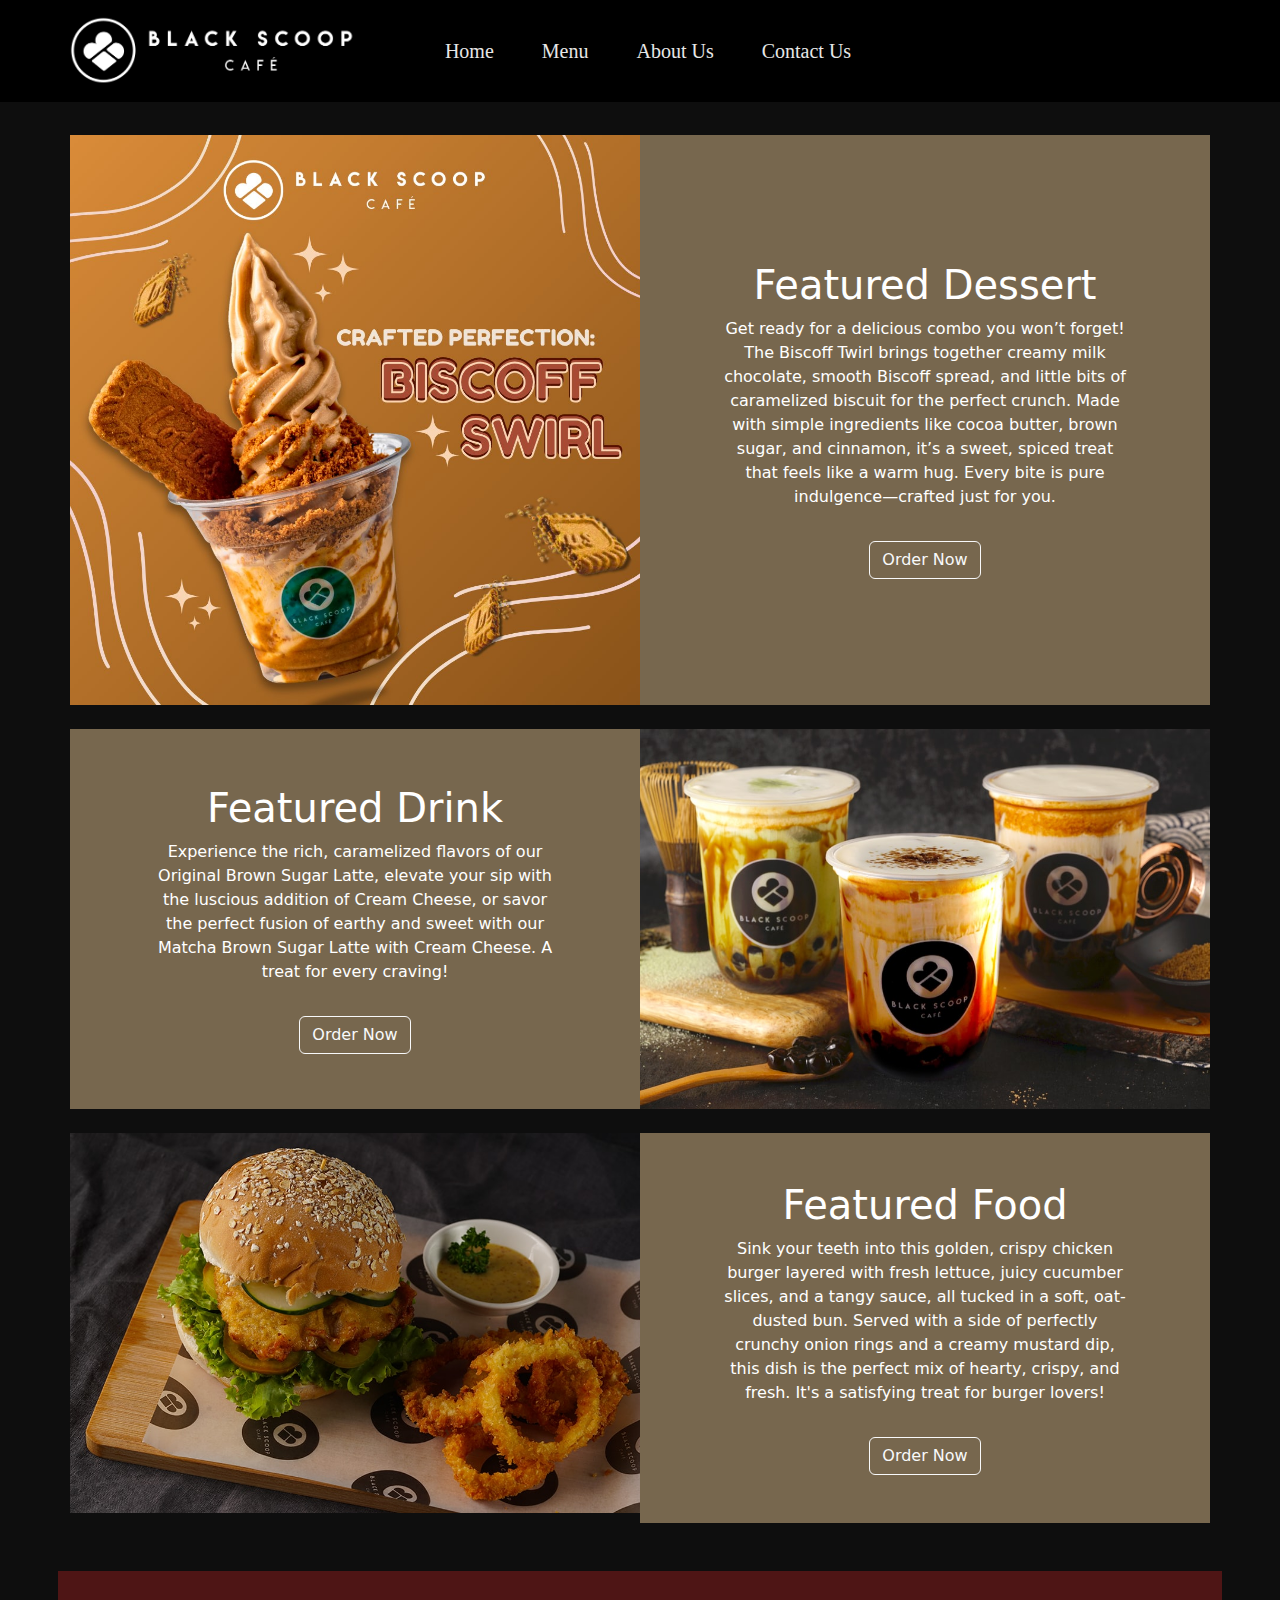
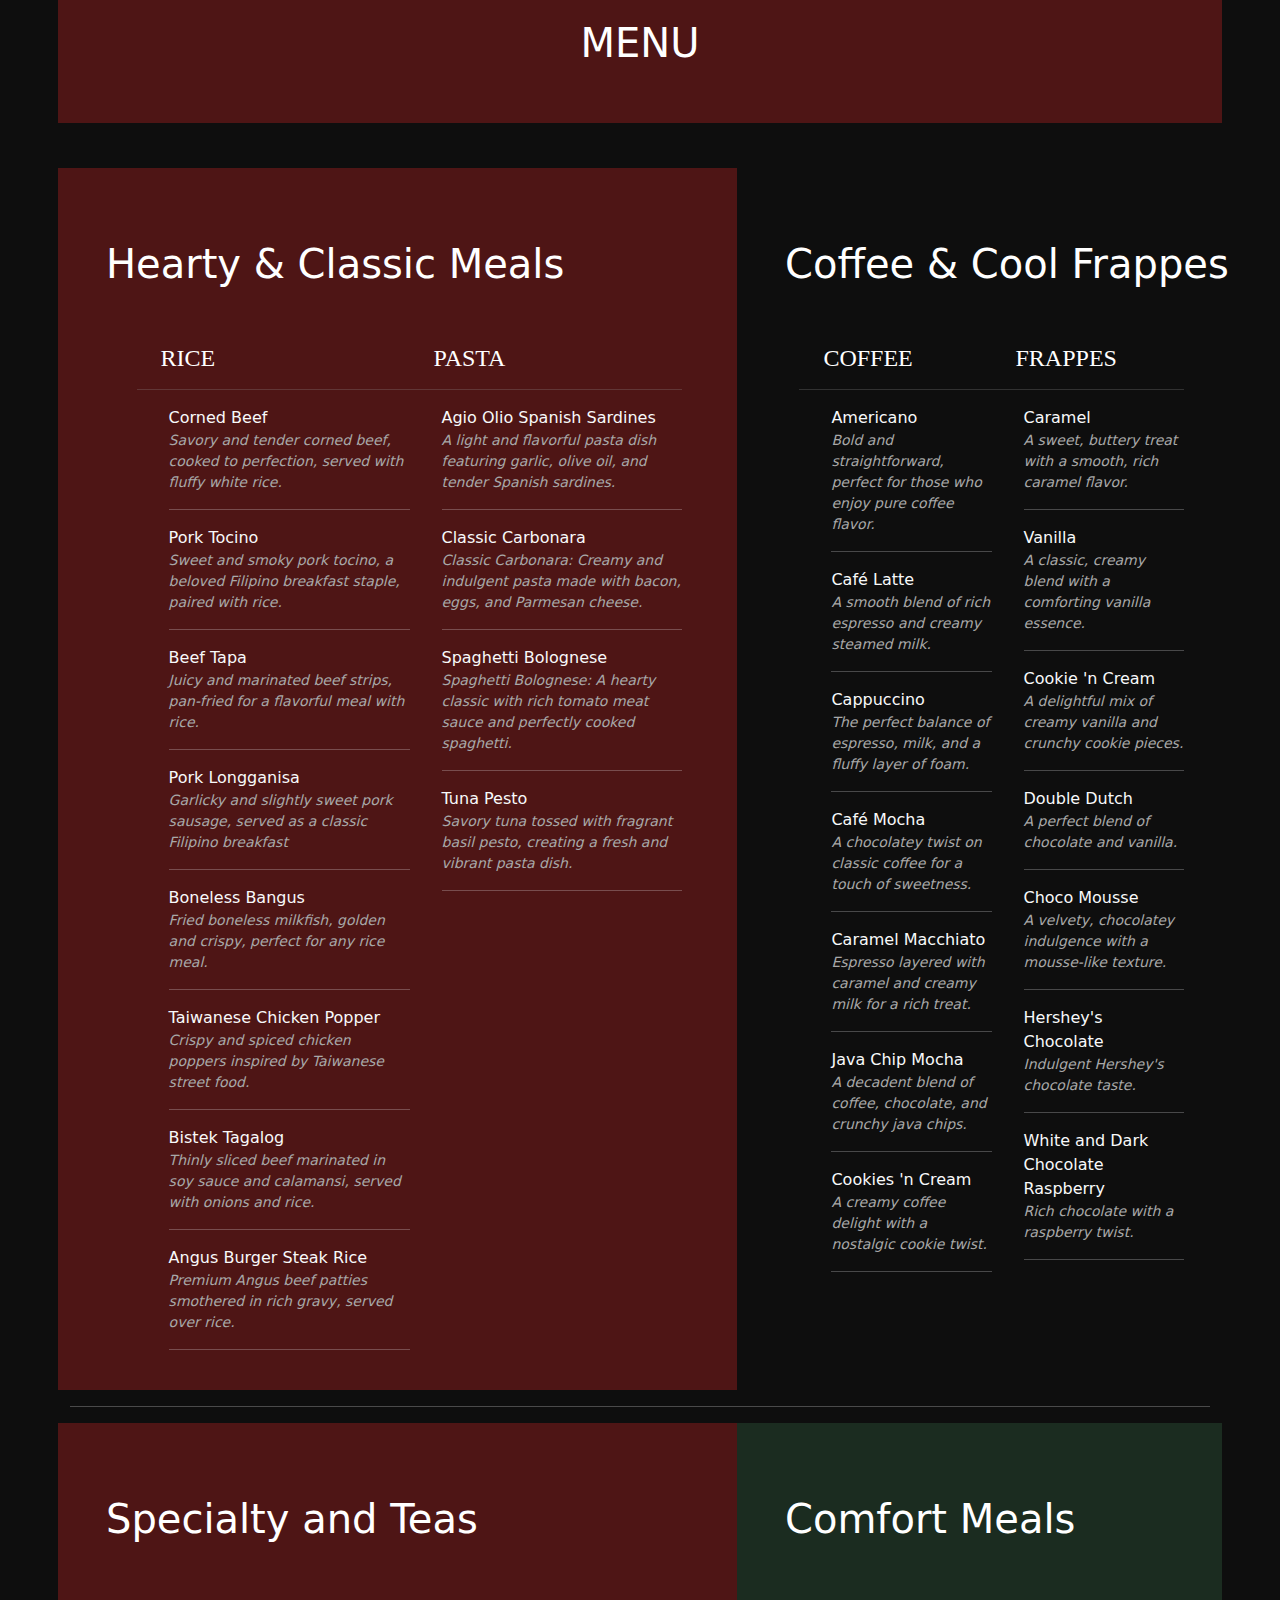
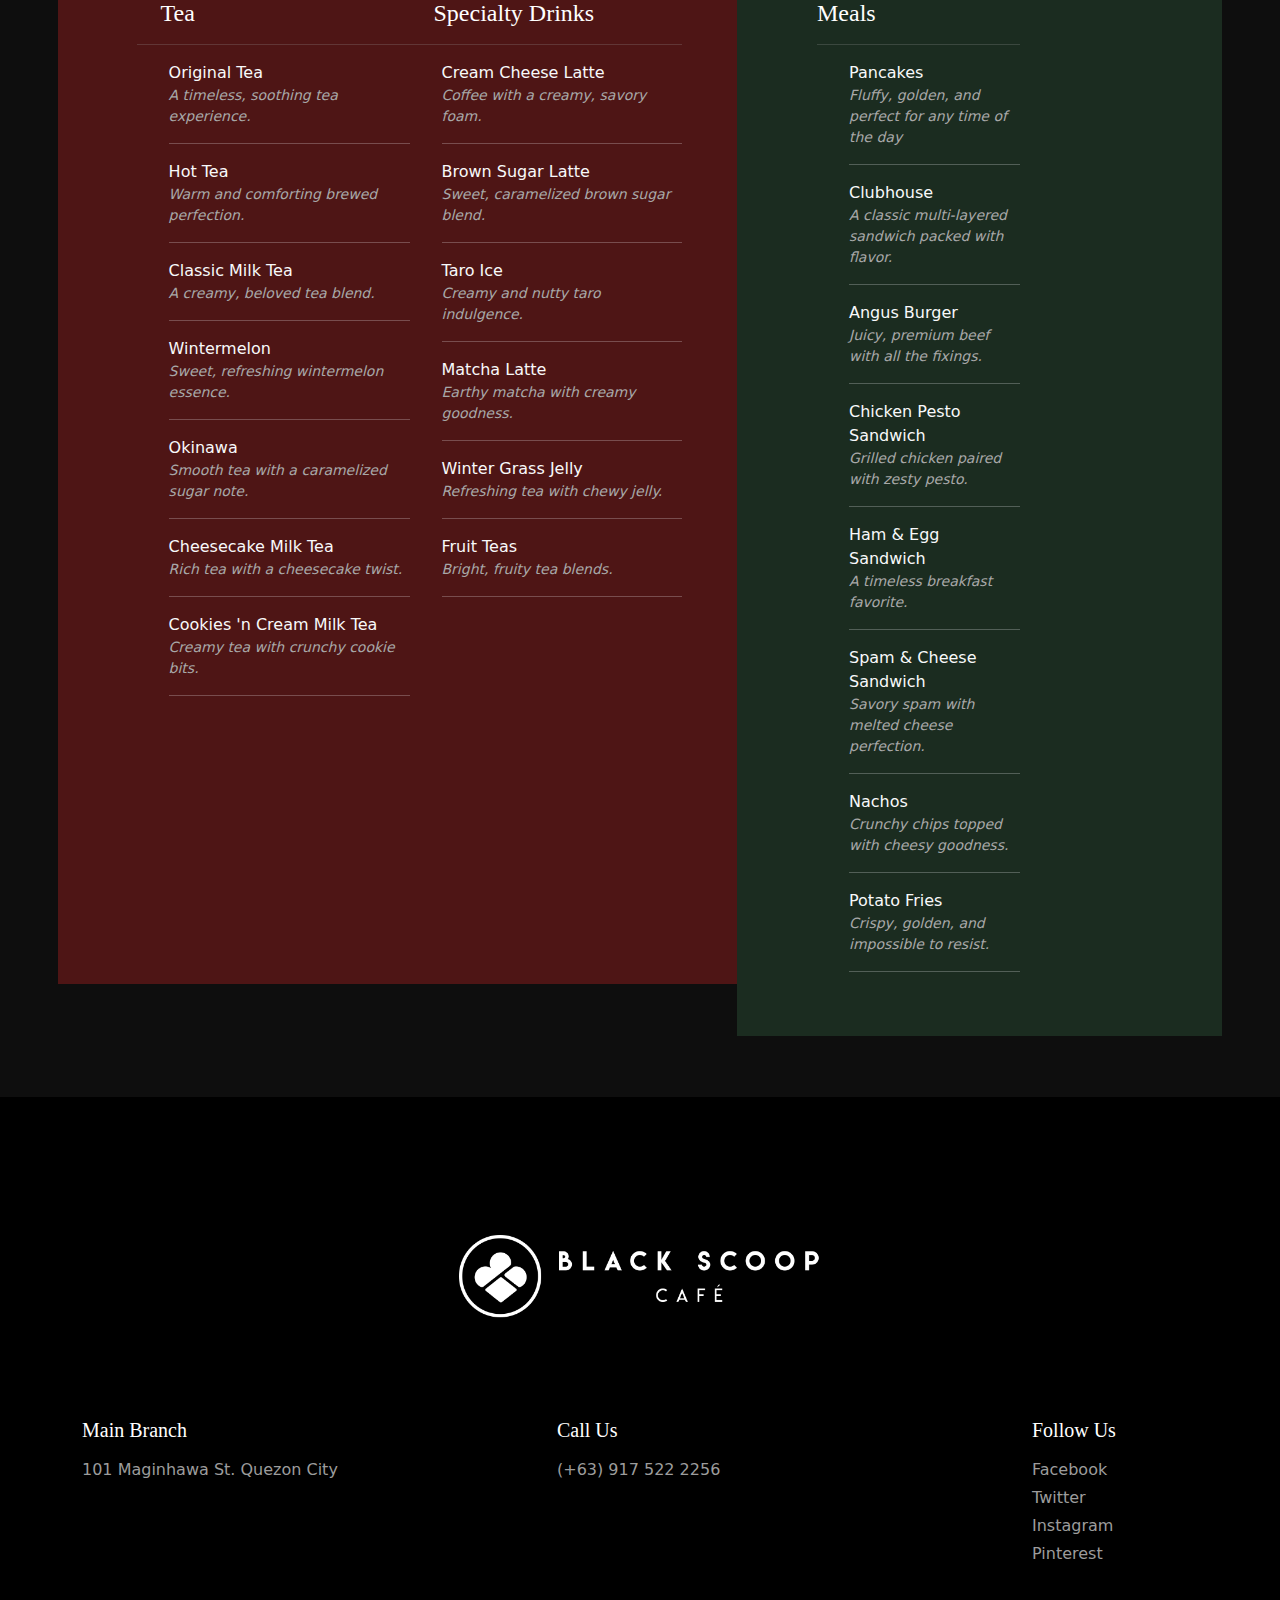
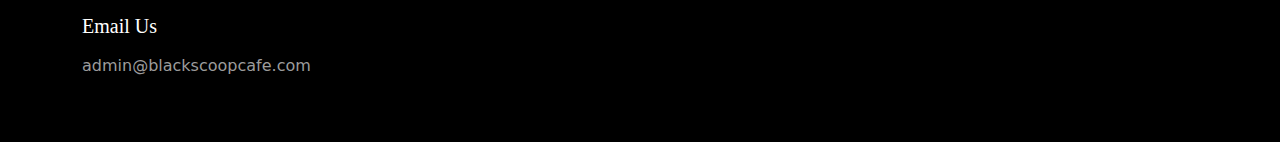
==== commit da3ab116: "FinalizedCommit#37" ====
--- a/pages/page1/index.html
+++ b/pages/page1/index.html
@@ -41,10 +41,10 @@
   <main>
     <div class="content-featured container-lg g-0 pb-5">
       <div class="row g-0">
-        <div class="col-lg-6 col-md-6 col-sm-12">
+        <div class="col-lg-6 col-md-12 col-sm-12">
           <img src="../page1/assets/img/biscoff.jpg" class="img-fluid w-100" alt="">
         </div>
-        <div class="featured-1 text-center col-lg-6 col-md-6 col-sm-12">
+        <div class="featured-1 text-center col-lg-6 col-md-12 col-sm-12 pt-5 pb-5">
           <div>
             <h1>Featured Dessert</h1>
             <p class="pb-3">Get ready for a delicious combo you won’t forget! The Biscoff Twirl brings together creamy milk chocolate, smooth Biscoff spread, and little bits of caramelized biscuit for the perfect crunch. Made with simple ingredients like cocoa butter, brown sugar, and cinnamon, it’s a sweet, spiced treat that feels like a warm hug. Every bite is pure indulgence—crafted just for you.</p>
@@ -53,22 +53,22 @@
         </div>
       </div>
       <div class="row g-0 pt-4">
-        <div class="featured-1 text-center col-lg-6 col-md-6 col-sm-12">
+        <div class="featured-1 text-center col-lg-6 col-md-12 col-sm-12 pt-5 pb-5">
           <div>
             <h1>Featured Drink</h1>
             <p class="pb-3">Experience the rich, caramelized flavors of our Original Brown Sugar Latte, elevate your sip with the luscious addition of Cream Cheese, or savor the perfect fusion of earthy and sweet with our Matcha Brown Sugar Latte with Cream Cheese. A treat for every craving!</p>
             <a href="../page5/index.html"><button type="button" class="btn btn-outline-light">Order Now</button></a>
           </div>
         </div>
-        <div class="col-lg-6 col-md-6 col-sm-12">
+        <div class="col-lg-6 col-md-12 col-sm-12">
           <img src="../page1/assets/img/home-featured-min-1.jpg" class="img-fluid w-100" alt="">
         </div>
       </div>
       <div class="row g-0 pt-4">
-        <div class="col-lg-6 col-md-6 col-sm-12">
+        <div class="col-lg-6 col-md-12 col-sm-12">
           <img src="../page1/assets/img/home-foods-min.jpg" class="img-fluid w-100" alt="">
         </div>
-        <div class="featured-1 text-center col-lg-6 col-md-6 col-sm-12">
+        <div class="featured-1 text-center col-lg-6 col-md-12 col-sm-12 pt-5 pb-5">
           <div>
             <h1>Featured Food</h1>
             <p class="pb-3">Sink your teeth into this golden, crispy chicken burger layered with fresh lettuce, juicy cucumber slices, and a tangy sauce, all tucked in a soft, oat-dusted bun. Served with a side of perfectly crunchy onion rings and a creamy mustard dip, this dish is the perfect mix of hearty, crispy, and fresh. It's a satisfying treat for burger lovers!</p>
